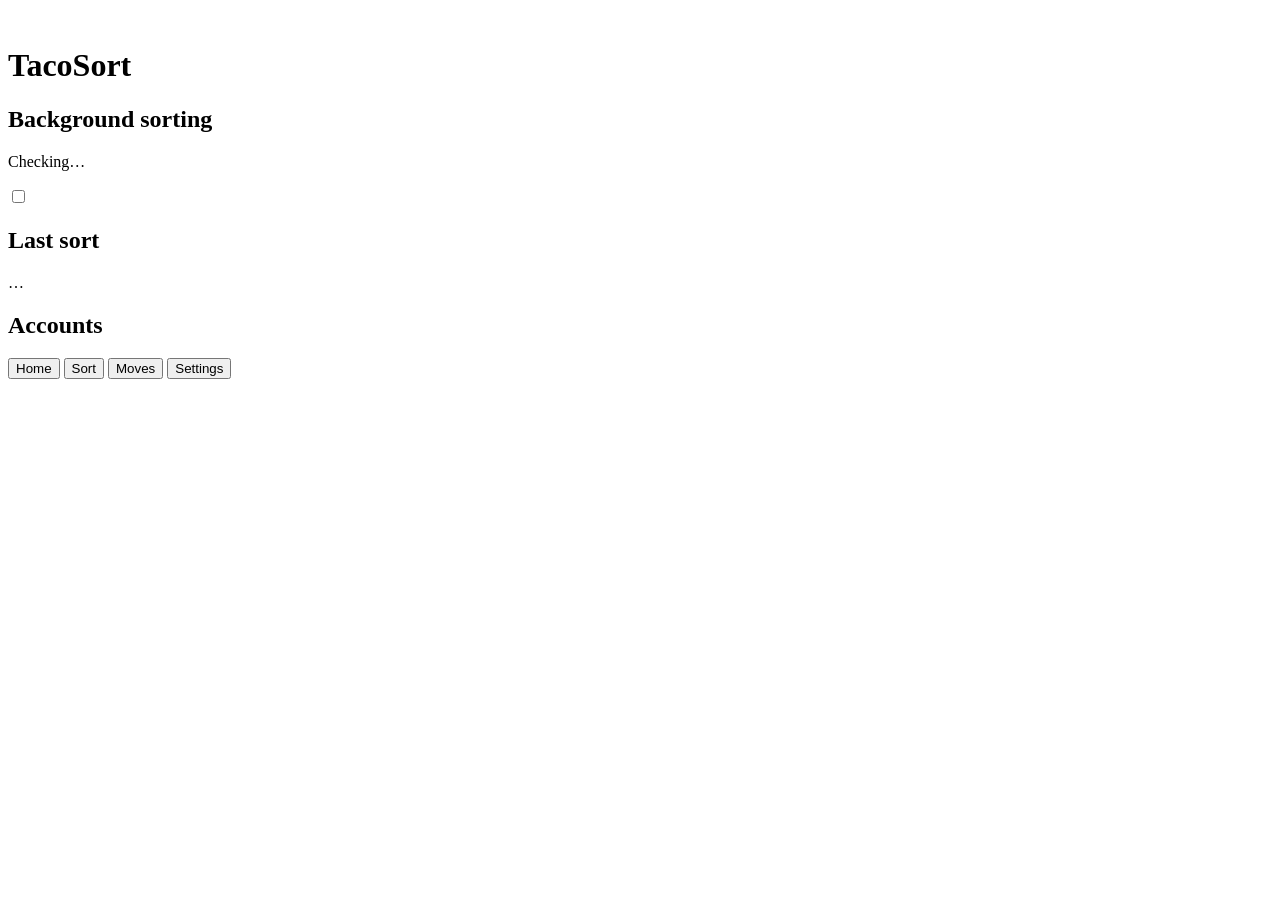
==== tacosort/web/index.html @ caef3f84 "Phone page over Tailscale, and the window's mail work moved to actions.py `tacosort phone on` (or Tu" ====
<!doctype html>
<html lang="en">
<head>
<meta charset="utf-8">
<meta name="viewport" content="width=device-width, initial-scale=1, viewport-fit=cover">
<meta name="theme-color" content="#0f766e">
<meta name="apple-mobile-web-app-capable" content="yes">
<meta name="apple-mobile-web-app-status-bar-style" content="default">
<meta name="apple-mobile-web-app-title" content="TacoSort">
<meta name="referrer" content="no-referrer">
<title>TacoSort</title>
<link rel="manifest" href="/manifest.webmanifest">
<link rel="icon" href="/icon.png" type="image/png">
<link rel="apple-touch-icon" href="/apple-touch-icon.png">
<link rel="stylesheet" href="/app.css">
<script src="/app.js" defer></script>
</head>
<body>
<header class="top">
  <img src="/icon.png" alt="" class="logo">
  <h1>TacoSort</h1>
  <span id="busy" class="busy" hidden>Working…</span>
</header>

<main>
  <p id="problem" class="problem" hidden></p>

  <section id="tab-home" class="tab">
    <div class="card">
      <div class="row">
        <div>
          <h2>Background sorting</h2>
          <p id="sched-text" class="muted">Checking…</p>
        </div>
        <label class="switch"><input type="checkbox" id="sched"><span></span></label>
      </div>
    </div>
    <div class="card">
      <h2>Last sort</h2>
      <p id="last-run" class="big">…</p>
      <p id="today" class="muted"></p>
    </div>
    <div class="card">
      <h2>Accounts</h2>
      <ul id="accounts" class="list"></ul>
    </div>
    <p id="version" class="muted small center"></p>
  </section>

  <section id="tab-sort" class="tab" hidden>
    <div class="card">
      <p class="muted">Start with a preview: it shows where each email in your Inbox would go and moves nothing.</p>
      <button id="do-preview" class="btn primary">Preview</button>
      <button id="do-sort" class="btn">Sort my Inbox now</button>
      <button id="do-undo" class="btn">Undo last sort</button>
      <button id="do-learn" class="btn quiet">Learn from my folders</button>
    </div>
    <div id="job" class="card" hidden>
      <h2 id="job-title"></h2>
      <p id="job-summary" class="big"></p>
      <div id="job-result"></div>
      <details id="job-log-box"><summary>What it did</summary><pre id="job-log"></pre></details>
    </div>
  </section>

  <section id="tab-moves" class="tab" hidden>
    <ul id="moves" class="list moves"></ul>
    <button id="more-moves" class="btn quiet" hidden>Show more</button>
  </section>

  <section id="tab-settings" class="tab" hidden>
    <form id="settings">
      <div id="groups"></div>
      <div class="card">
        <h2>Folders to sort into</h2>
        <p class="muted small">Unticked: that kind of mail stays in the Inbox.</p>
        <div id="folders"></div>
      </div>
      <div class="card">
        <h2>How often</h2>
        <label class="field">Sort new mail every <input type="number" id="interval" min="5" max="1439" inputmode="numeric"> minutes</label>
      </div>
      <p id="settings-note" class="note" hidden></p>
      <button type="submit" class="btn primary">Save settings</button>
    </form>
  </section>
</main>

<nav class="tabs">
  <button data-tab="home" class="on">Home</button>
  <button data-tab="sort">Sort</button>
  <button data-tab="moves">Moves</button>
  <button data-tab="settings">Settings</button>
</nav>
</body>
</html>
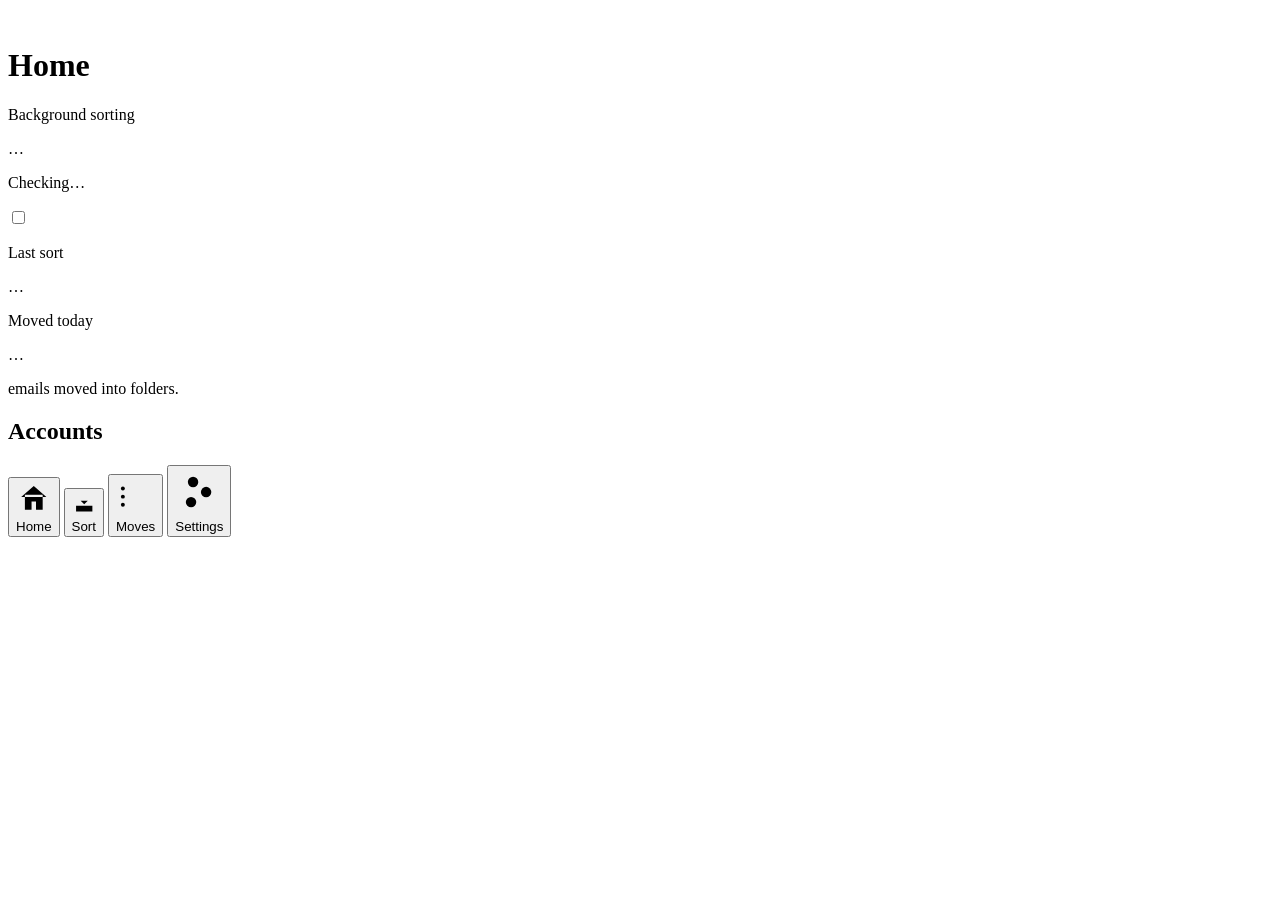
==== commit 7243efef: "New look for the window and the phone page, with themes The window: - A side bar with four pages (Ho" ====
--- a/tacosort/web/index.html
+++ b/tacosort/web/index.html
@@ -3,7 +3,7 @@
 <head>
 <meta charset="utf-8">
 <meta name="viewport" content="width=device-width, initial-scale=1, viewport-fit=cover">
-<meta name="theme-color" content="#0f766e">
+<meta name="theme-color" content="#f4f6f6">
 <meta name="apple-mobile-web-app-capable" content="yes">
 <meta name="apple-mobile-web-app-status-bar-style" content="default">
 <meta name="apple-mobile-web-app-title" content="TacoSort">
@@ -12,13 +12,15 @@
 <link rel="manifest" href="/manifest.webmanifest">
 <link rel="icon" href="/icon.png" type="image/png">
 <link rel="apple-touch-icon" href="/apple-touch-icon.png">
+<link rel="stylesheet" href="/themes.css">
 <link rel="stylesheet" href="/app.css">
+<script src="/theme.js"></script>
 <script src="/app.js" defer></script>
 </head>
 <body>
 <header class="top">
   <img src="/icon.png" alt="" class="logo">
-  <h1>TacoSort</h1>
+  <h1 id="title">Home</h1>
   <span id="busy" class="busy" hidden>Working…</span>
 </header>
 
@@ -29,17 +31,26 @@
     <div class="card">
       <div class="row">
         <div>
-          <h2>Background sorting</h2>
-          <p id="sched-text" class="muted">Checking…</p>
+          <p class="label">Background sorting</p>
+          <p id="sched-big" class="stat">…</p>
+          <p id="sched-text" class="muted small">Checking…</p>
         </div>
         <label class="switch"><input type="checkbox" id="sched"><span></span></label>
       </div>
     </div>
-    <div class="card">
-      <h2>Last sort</h2>
-      <p id="last-run" class="big">…</p>
-      <p id="today" class="muted"></p>
+    <div class="tiles">
+      <div class="card">
+        <p class="label">Last sort</p>
+        <p id="last-run" class="stat">…</p>
+        <p id="last-sub" class="muted small"></p>
+      </div>
+      <div class="card">
+        <p class="label">Moved today</p>
+        <p id="today" class="stat">…</p>
+        <p class="muted small">emails moved into folders.</p>
+      </div>
     </div>
+    <p id="run-problem" class="note" hidden></p>
     <div class="card">
       <h2>Accounts</h2>
       <ul id="accounts" class="list"></ul>
@@ -56,7 +67,7 @@
       <button id="do-learn" class="btn quiet">Learn from my folders</button>
     </div>
     <div id="job" class="card" hidden>
-      <h2 id="job-title"></h2>
+      <p id="job-title" class="label"></p>
       <p id="job-summary" class="big"></p>
       <div id="job-result"></div>
       <details id="job-log-box"><summary>What it did</summary><pre id="job-log"></pre></details>
@@ -64,16 +75,23 @@
   </section>
 
   <section id="tab-moves" class="tab" hidden>
-    <ul id="moves" class="list moves"></ul>
+    <div class="card">
+      <ul id="moves" class="list moves"></ul>
+    </div>
     <button id="more-moves" class="btn quiet" hidden>Show more</button>
   </section>
 
   <section id="tab-settings" class="tab" hidden>
+    <div class="card">
+      <h2>Look</h2>
+      <p id="look-name" class="muted small"></p>
+      <div id="looks" class="looks"></div>
+    </div>
     <form id="settings">
       <div id="groups"></div>
       <div class="card">
         <h2>Folders to sort into</h2>
-        <p class="muted small">Unticked: that kind of mail stays in the Inbox.</p>
+        <p class="muted small">Switched off: that kind of mail stays in the Inbox.</p>
         <div id="folders"></div>
       </div>
       <div class="card">
@@ -87,10 +105,10 @@
 </main>
 
 <nav class="tabs">
-  <button data-tab="home" class="on">Home</button>
-  <button data-tab="sort">Sort</button>
-  <button data-tab="moves">Moves</button>
-  <button data-tab="settings">Settings</button>
+  <button data-tab="home" class="on"><svg class="ico" viewBox="0 0 24 24" aria-hidden="true"><path d="M3.5 11.5 12 4l8.5 7.5M6 10v10h12V10M10.500 20v-5.500h3V20"/></svg><span>Home</span></button>
+  <button data-tab="sort"><svg class="ico" viewBox="0 0 24 24" aria-hidden="true"><path d="M12 3.500V13M8.500 9.500 12 13l3.500-3.500M4 14.500V20h16v-5.500"/></svg><span>Sort</span></button>
+  <button data-tab="moves"><svg class="ico" viewBox="0 0 24 24" aria-hidden="true"><path d="M8 7h12M8 12h12M8 17h12"/><circle class="fill" cx="4.200" cy="7" r="1.200"/><circle class="fill" cx="4.200" cy="12" r="1.200"/><circle class="fill" cx="4.200" cy="17" r="1.200"/></svg><span>Moves</span></button>
+  <button data-tab="settings"><svg class="ico" viewBox="0 0 24 24" aria-hidden="true"><path d="M4 7h16M4 12h16M4 17h16"/><circle class="fill" cx="9" cy="7" r="2.600"/><circle class="fill" cx="15.500" cy="12" r="2.600"/><circle class="fill" cx="8" cy="17" r="2.600"/></svg><span>Settings</span></button>
 </nav>
 </body>
 </html>
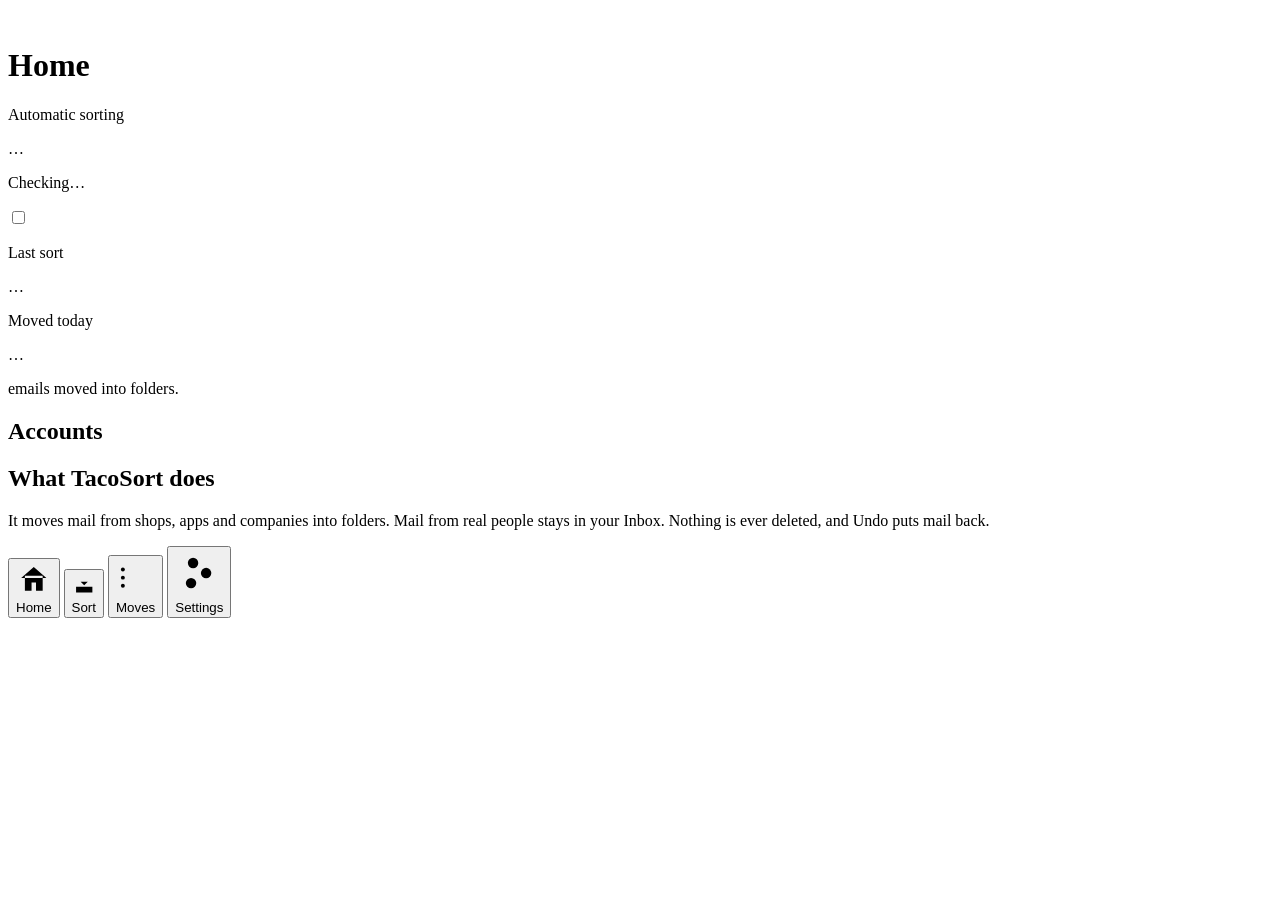
==== commit c90e261d: "Plain words everywhere: a line beside every button, a start guide, tips and a Help page For someone " ====
--- a/tacosort/web/index.html
+++ b/tacosort/web/index.html
@@ -31,7 +31,7 @@
     <div class="card">
       <div class="row">
         <div>
-          <p class="label">Background sorting</p>
+          <p class="label">Automatic sorting</p>
           <p id="sched-big" class="stat">…</p>
           <p id="sched-text" class="muted small">Checking…</p>
         </div>
@@ -55,16 +55,24 @@
       <h2>Accounts</h2>
       <ul id="accounts" class="list"></ul>
     </div>
+    <div class="card">
+      <h2>What TacoSort does</h2>
+      <p class="muted">It moves mail from shops, apps and companies into folders. Mail from real people stays in your Inbox. Nothing is ever deleted, and Undo puts mail back.</p>
+    </div>
     <p id="version" class="muted small center"></p>
   </section>
 
   <section id="tab-sort" class="tab" hidden>
     <div class="card">
-      <p class="muted">Start with a preview: it shows where each email in your Inbox would go and moves nothing.</p>
+      <p class="muted">Not sure what will happen? Press Preview first. It only looks, and moves nothing.</p>
       <button id="do-preview" class="btn primary">Preview</button>
+      <p class="hint">Look first. Shows where each email would go. Nothing is moved.</p>
       <button id="do-sort" class="btn">Sort my Inbox now</button>
+      <p class="hint">Moves those emails into their folders. Mail from people stays in your Inbox.</p>
       <button id="do-undo" class="btn">Undo last sort</button>
-      <button id="do-learn" class="btn quiet">Learn from my folders</button>
+      <p class="hint">Changed your mind? Puts the emails from the last sort back.</p>
+      <button id="do-learn" class="btn">Learn from my folders</button>
+      <p class="hint">Looks at the folders you already made, so TacoSort files mail the way you do. Nothing is moved.</p>
     </div>
     <div id="job" class="card" hidden>
       <p id="job-title" class="label"></p>
@@ -75,6 +83,7 @@
   </section>
 
   <section id="tab-moves" class="tab" hidden>
+    <p class="muted intro">Every email TacoSort moved, newest first: who sent it and the folder it went to.</p>
     <div class="card">
       <ul id="moves" class="list moves"></ul>
     </div>
@@ -83,19 +92,22 @@
 
   <section id="tab-settings" class="tab" hidden>
     <div class="card">
-      <h2>Look</h2>
+      <h2>Colours</h2>
+      <p class="hint">Tap a dot to change the colours. It changes nothing about your mail.</p>
       <p id="look-name" class="muted small"></p>
       <div id="looks" class="looks"></div>
     </div>
     <form id="settings">
+      <p class="muted intro">Each switch is one choice: coloured means on, grey means off. Change what you like, then press Save settings at the bottom.</p>
       <div id="groups"></div>
       <div class="card">
-        <h2>Folders to sort into</h2>
-        <p class="muted small">Switched off: that kind of mail stays in the Inbox.</p>
+        <h2>Folders</h2>
+        <p class="hint">Each switch is one folder. On: that kind of mail goes into it. Off: it stays in your Inbox.</p>
         <div id="folders"></div>
       </div>
       <div class="card">
-        <h2>How often</h2>
+        <h2>Automatic sorting</h2>
+        <p class="hint">How often TacoSort checks for new mail and files it. The switch for it is on the Home tab.</p>
         <label class="field">Sort new mail every <input type="number" id="interval" min="5" max="1439" inputmode="numeric"> minutes</label>
       </div>
       <p id="settings-note" class="note" hidden></p>
